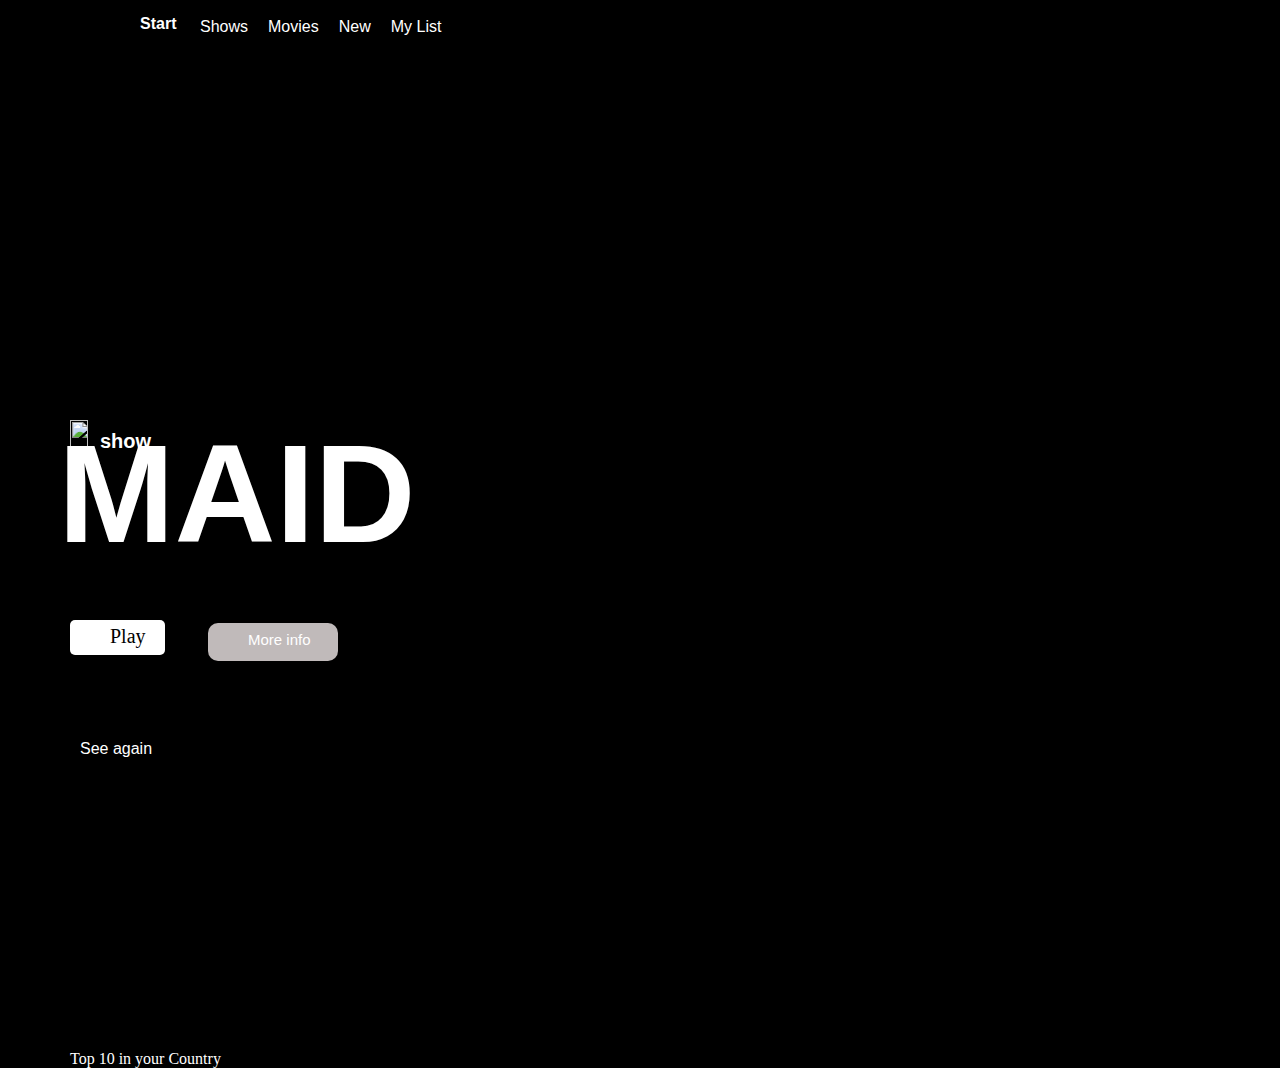
==== netflix.html @ 530c162b "files" ====
<!DOCTYPE html>
<html lang="en">
<head>
    <meta charset="UTF-8">
    <meta name="viewport" content="width=device-width, initial-scale=1.0">
    <title>Document</title>
    <link rel="stylesheet" href="nitflix.css">
</head>
<body>
    <div class="backimg">
        <img src="./netflix-clone-boilerplate/assets/Title-Image.png" alt="">
    </div>
    <div class="icons">
        <img src="./netflix-clone-boilerplate/assets/Search.png" alt="">
        <img src="./netflix-clone-boilerplate/assets/GiftBox.png" alt="">
        <img src="./netflix-clone-boilerplate/assets/NotificationBell.png" alt="">
        <img src="./netflix-clone-boilerplate/assets/ProfileIMG.png" alt="">
        <img src="./netflix-clone-boilerplate/assets/DownArrow.png" alt="">
    </div>
    <div class="linear"></div>
    <div class="title">
        <img src="./netflix-clone-boilerplate/assets/NetflixLogoSvg.png" alt="">
    </div>
    <div class="texttop">
       
        <div>Shows</div>
        <div>Movies</div>
        <div>New</div>
        <div>My List</div>
    </div>
    <div class="start">Start</div>
    <DIV class="mainlogo">
        <img src="./netflix-clone-boilerplate/assets/Netflix_Symbol_RGB 1.png" alt="">
    </DIV>
    <div class="show">
        show
    </div>
    <div class="playimg">
        <img src="./netflix-clone-boilerplate/assets/Play.png" alt="">
    </div>
    <div class="play">
        Play
    </div>
    <div class="vector">
        <img src="./netflix-clone-boilerplate/assets/Vector.png" alt="">
    </div>
    <div class="moreinfo">More info</div>

    <div class="plus">
        <img src="./netflix-clone-boilerplate/assets/Add.png" alt="">
    </div>
    <div class="maid">MAID</div>
    <div class="seeagain">See again</div>
    <div class="arrow">
        <img src="./netflix-clone-boilerplate/assets/ArrowRight.png" alt="">
    </div>
    <div class="topimgg">
        <img src="./netflix-clone-boilerplate/assets/section 1.1.png" alt="">
        <img src="./netflix-clone-boilerplate/assets/section 1.2.png" alt="">
        <img src="./netflix-clone-boilerplate/assets/section 1.3.png" alt="">
        <img src="./netflix-clone-boilerplate/assets/section 1.4.png" alt="">
        <img src="./netflix-clone-boilerplate/assets/section 1.5.png" alt="">
    </div>

    <div class="text1">Top 10 in your Country</div>
    <div class="arrow1">
        <img src="./netflix-clone-boilerplate/assets/ArrowRight.png" alt="">
    </div>
    <div class="text2">Trending now</div>
    <div class="arrow2">
        <img src="./netflix-clone-boilerplate/assets/ArrowRight.png" alt="">
    </div>
    <div class="text3">Sci-fi shows</div>
    <div class="arrow3">
        <img src="./netflix-clone-boilerplate/assets/ArrowRight.png" alt="">
    </div>

    <div class="second">
        <img src="./netflix-clone-boilerplate/assets/Rank - 01.png" alt="">
        <img src="./netflix-clone-boilerplate/assets/Rank - 02.png" alt="">
        <img src="./netflix-clone-boilerplate/assets/Rank - 03.png" alt="">
        <img src="./netflix-clone-boilerplate/assets/Rank - 04.png" alt="">
        <img src="./netflix-clone-boilerplate/assets/Rank - 05.png" alt="">
        <img src="./netflix-clone-boilerplate/assets/Rank - 06.png" alt="">
    </div>

    
</body>
</html>
---- nitflix.css ----
.backimg>img{
    width: 100%;
    position:absolute;
    top: 0px;
    left: 0px;
    z-index: -2;
    background-image: linear-gradient(180deg , rgb(8, 8, 8),rgb(0,0,0));

}
.icons{
    display: flex;
    position: absolute;
    right: 10px;
    top: 10px;
    gap: 20px;

}
.linear{
    position: absolute;
    top: 0px;
    right: 0px;
    width: 100%;
    background-image: linear-gradient(180deg , rgb(8, 8, 8),rgb(0,0,0));
    z-index: 1;
}
.texttop{
    display: flex;
    gap: 20px;
    font-family: sans-serif;

}
.start{
    font-weight: 850;
    font-family: sans-serif;
}
.title>img{
    width: 90px;
    position: absolute;
    top: 15px;
    left: 40px;
}
.start{
    font-family: sans-serif;
    color: white;
    position: absolute;
    top: 15px;
    left: 140px;

}
.texttop{
    font-family: sans-serif;
    color: white;
    position:absolute;
    top: 18px;
    left: 200px;
}

.mainlogo>img{
    width: 18px;
    height: 35px;
    

}
.mainlogo{
    position: absolute;
    top: 420px;
    left: 70px;
    
}
.show{
    color: white;
    font-family: sans-serif;
    position: absolute;
    top: 430px;
    left: 100px;
    font-size: 20px;
    font-weight: 700;

    
}
.maid{
    font-family: sans-serif;
    color: white;
    position: relative;
    font-size: 140px;
    font-weight: 850;
    top: 350px;
    left: 50px;

}
.playimg{
    background-color: white;
    width:95px;
    height: 35px;
    border-radius: 5px;
    position: absolute;
    top: 620px;
    left: 70px;
    display: flex;
    align-items: center;
    
}

.vector{
    position: relative;
    top: 615px;
    left: 190px;
    background-color: rgba(240, 232, 232, 0.799);
    width: 130px;
    height: 38px;
    border-radius: 10px;
    display: flex;
    align-items: center;
    margin-left: 10px;
}
.vector>img{
    width: 15px;
    margin-left: 15px;
}

.playimg>img{
    margin-left: 10px;
}
.play{
    position: absolute;
    top: 625px;
    left: 110px;
    font-size: 20px;


}
.moreinfo{
    color: white;
    font-family: sans-serif;
    font-size: 15px;
    position: relative;
    top: 585px;
    left:240px ;

}

.plus{
    position: absolute;
    right: 5px;
    bottom: 10px;
}

.seeagain{
    position: absolute;
    top: 740px;
    left: 80px;
    font-family: sans-serif;
    color: white;
    
}
.arrow{
    position: relative;
    top: 480px;
    left: 150px;

}
.arrow>img{
    width: 15px;
}

.topimgg{
    position: absolute;
    top: 810px;
    left: 70px;
}
.topimgg>img{
    width: 270px;
    margin: 7px;
}
body{
    background-color: black;
}
.text1{
    position: absolute;
    top: 1050px;
    left: 70px;
    color: white;

}
.arrow{
    position: relative;
    top: 795px;
    left: 230px;

}
.arrow>img{
    width: 15px;
}
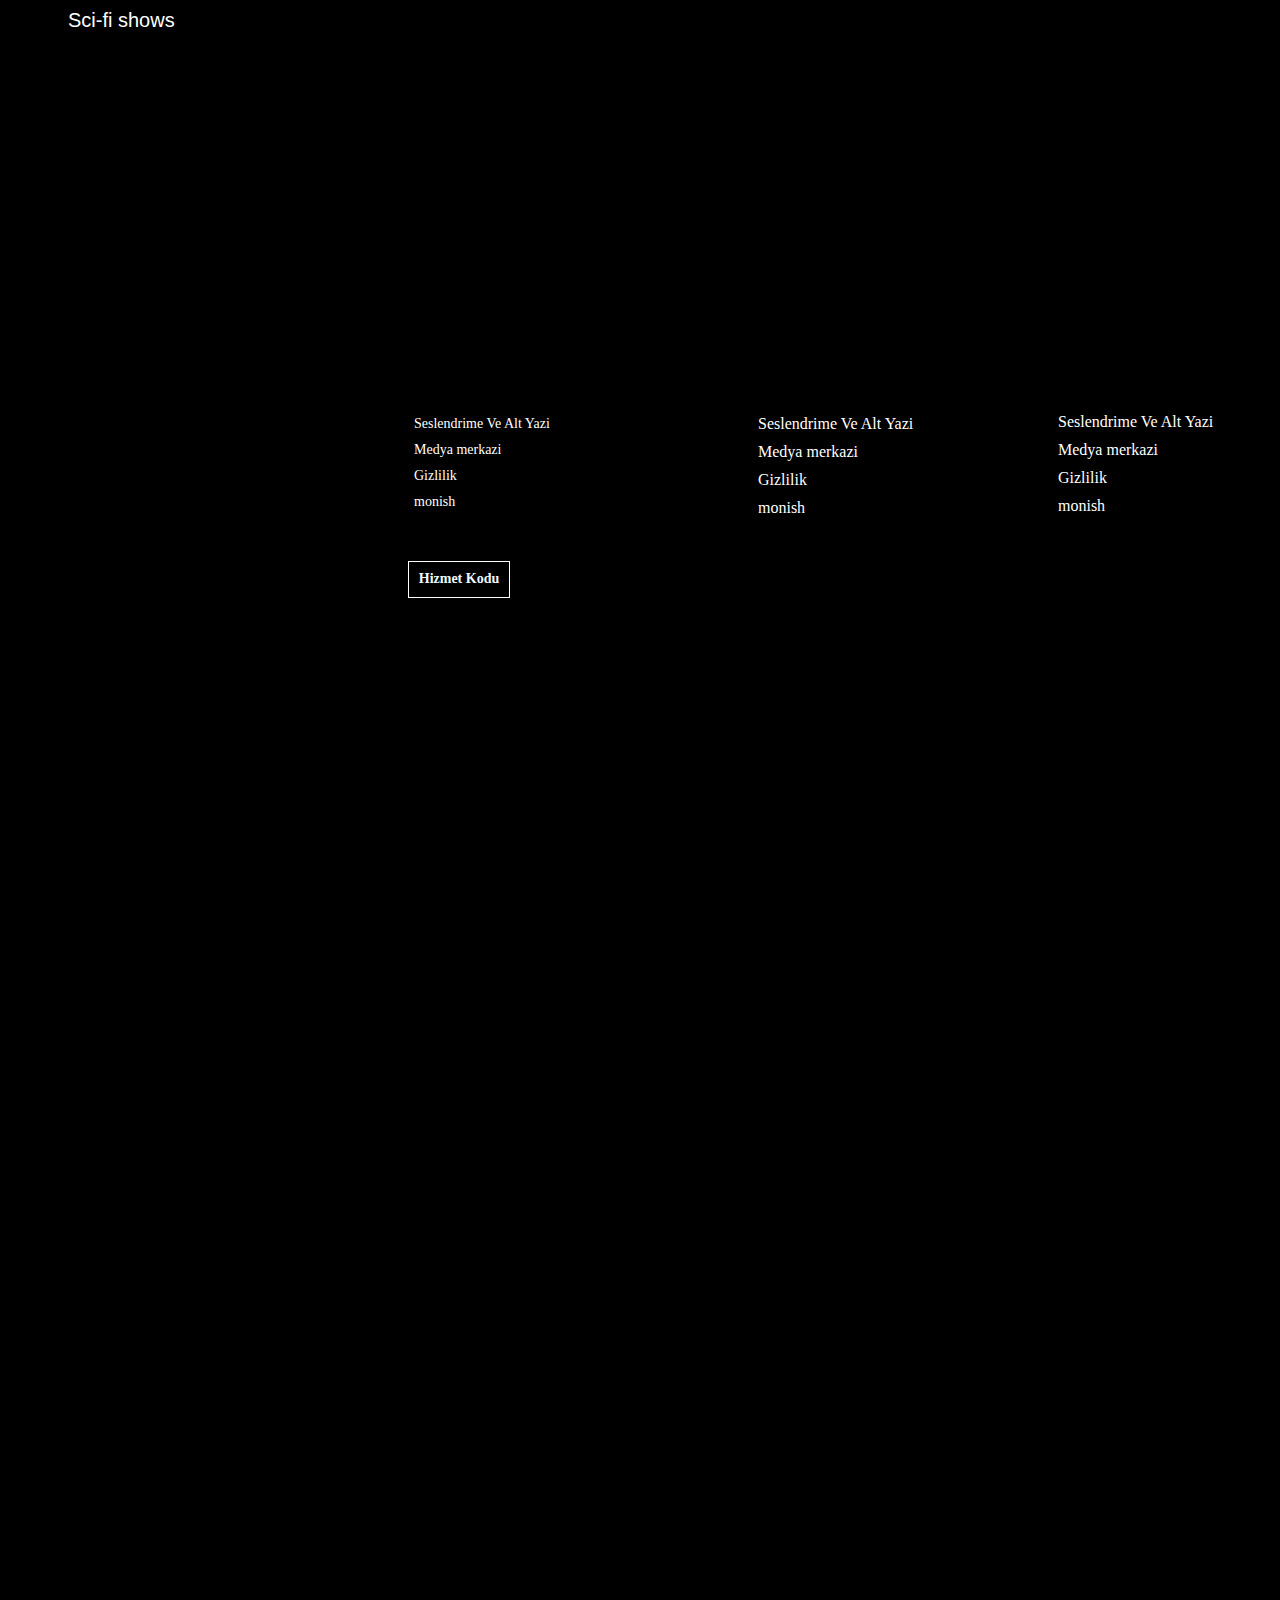
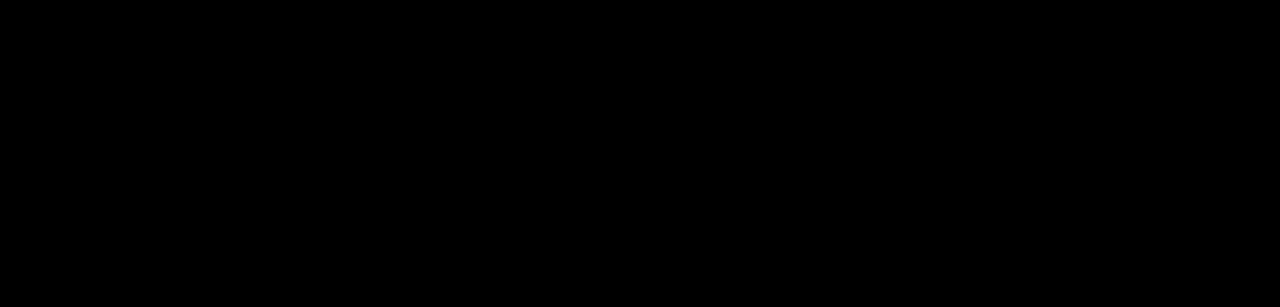
==== commit 25c2c9e5: "aldsald" ====
--- a/netflix.html
+++ b/netflix.html
@@ -7,83 +7,165 @@
     <link rel="stylesheet" href="nitflix.css">
 </head>
 <body>
-    <div class="backimg">
-        <img src="./netflix-clone-boilerplate/assets/Title-Image.png" alt="">
-    </div>
-    <div class="icons">
-        <img src="./netflix-clone-boilerplate/assets/Search.png" alt="">
-        <img src="./netflix-clone-boilerplate/assets/GiftBox.png" alt="">
-        <img src="./netflix-clone-boilerplate/assets/NotificationBell.png" alt="">
-        <img src="./netflix-clone-boilerplate/assets/ProfileIMG.png" alt="">
-        <img src="./netflix-clone-boilerplate/assets/DownArrow.png" alt="">
-    </div>
-    <div class="linear"></div>
+
     <div class="title">
-        <img src="./netflix-clone-boilerplate/assets/NetflixLogoSvg.png" alt="">
-    </div>
-    <div class="texttop">
-       
-        <div>Shows</div>
-        <div>Movies</div>
-        <div>New</div>
-        <div>My List</div>
-    </div>
-    <div class="start">Start</div>
-    <DIV class="mainlogo">
-        <img src="./netflix-clone-boilerplate/assets/Netflix_Symbol_RGB 1.png" alt="">
-    </DIV>
-    <div class="show">
-        show
-    </div>
-    <div class="playimg">
-        <img src="./netflix-clone-boilerplate/assets/Play.png" alt="">
-    </div>
-    <div class="play">
-        Play
-    </div>
-    <div class="vector">
-        <img src="./netflix-clone-boilerplate/assets/Vector.png" alt="">
-    </div>
-    <div class="moreinfo">More info</div>
-
-    <div class="plus">
-        <img src="./netflix-clone-boilerplate/assets/Add.png" alt="">
-    </div>
-    <div class="maid">MAID</div>
-    <div class="seeagain">See again</div>
-    <div class="arrow">
-        <img src="./netflix-clone-boilerplate/assets/ArrowRight.png" alt="">
-    </div>
-    <div class="topimgg">
-        <img src="./netflix-clone-boilerplate/assets/section 1.1.png" alt="">
-        <img src="./netflix-clone-boilerplate/assets/section 1.2.png" alt="">
-        <img src="./netflix-clone-boilerplate/assets/section 1.3.png" alt="">
-        <img src="./netflix-clone-boilerplate/assets/section 1.4.png" alt="">
-        <img src="./netflix-clone-boilerplate/assets/section 1.5.png" alt="">
+        <img src="./assets/Title-Image.png" alt="">
     </div>
 
-    <div class="text1">Top 10 in your Country</div>
-    <div class="arrow1">
-        <img src="./netflix-clone-boilerplate/assets/ArrowRight.png" alt="">
-    </div>
-    <div class="text2">Trending now</div>
-    <div class="arrow2">
-        <img src="./netflix-clone-boilerplate/assets/ArrowRight.png" alt="">
-    </div>
-    <div class="text3">Sci-fi shows</div>
-    <div class="arrow3">
-        <img src="./netflix-clone-boilerplate/assets/ArrowRight.png" alt="">
+    <div class="search">
+        <img src="./assets/Search.png" alt="">
+        <img src="./assets/GiftBox.png" alt="">
+        <img src="./assets/NotificationBell.png" alt="">
+        <img src="./assets/ProfileIMG.png" alt="">
     </div>
 
-    <div class="second">
-        <img src="./netflix-clone-boilerplate/assets/Rank - 01.png" alt="">
-        <img src="./netflix-clone-boilerplate/assets/Rank - 02.png" alt="">
-        <img src="./netflix-clone-boilerplate/assets/Rank - 03.png" alt="">
-        <img src="./netflix-clone-boilerplate/assets/Rank - 04.png" alt="">
-        <img src="./netflix-clone-boilerplate/assets/Rank - 05.png" alt="">
-        <img src="./netflix-clone-boilerplate/assets/Rank - 06.png" alt="">
+    <div class="net">
+        <img src="./assets/NetflixLogoSvg.png" alt="">
+    </div>
+    
+    <div class="start">
+        <ul> 
+            <li>Start</li>
+            <li>Shows</li>
+            <li>Movies</li>
+            <li>New</li>
+            <li>My List</li>
+        </ul>
+       
     </div>
 
+    <div class="logo">
+        <img src="./assets/Netflix_Symbol_RGB 1.png" alt="">
+        <p>SHOW</p>
+    </div>
+
+    <div class="b">
+        <p>MAID</p>
+    </div>
+
+    <div class="play">
+        <img src="./assets/Play.png" alt="">
+    </div>
+
+    <div class="box"></div>
+
+    <div class="e">
+        <img src="./assets/Play.png" alt="">
+        <p>Play</p>
+    </div>
+
+ 
+
+    <div class="s"></div>
+    <div class="see">
+        <p>See again</p>
+        <img src="./assets/ArrowRight.png" alt="">
+    </div>
+
+    <div class="image">
+        <img src="./assets/section 1.1.png" alt="">
+        <img src="./assets/section 1.2.png" alt="">
+        <img src="./assets/section 1.3.png" alt="">
+        <img src="./assets/section 1.4.png" alt="">
+        <img src="./assets/section 1.5.png" alt="">
+    </div>
+
+    <div class="top">
+        <p>Top 10 in your country</p>
+        <img src="./assets/ArrowRight.png" alt="">
+    </div>
+
+    <div class="rank">
+        <img src="./assets/Rank - 01.png" alt="">
+        <img src="./assets/Rank - 02.png" alt="">
+        <img src="./assets/Rank - 03.png" alt="">
+        <img src="./assets/Rank - 04.png" alt="">
+        <img src="./assets/Rank - 05.png" alt="">
+    </div>
+
+    <div class="l">
+        <img src="./assets/section 2.1.png" alt="">
+        <img src="./assets/section 2.2.png" alt="">
+        <img src="./assets/section 2.3.png" alt="">
+        <img src="./assets/section 2.4.png" alt="">
+        <img src="./assets/section 2.5.png" alt="">
+    </div>
+
+
+    <div class="t">
+        <p>Trending Now</p>
+    </div>
+
+    <div class="ol">
+        <img src="./assets/section 3.1.png" alt="">
+        <img src="./assets/section 3.2.png" alt="">
+        <img src="./assets/section 3.3.png" alt="">
+        <img src="./assets/section 3.4.png" alt="">
+        <img src="./assets/section 3.5.png" alt="">
+    </div>
+
+
+    <div class="m">
+        <img src="./assets/section 4.1.png" alt="">
+        <img src="./assets/section 4.2.png" alt="">
+        <img src="./assets/section 4.3.png" alt="">
+        <img src="./assets/section 4.4.png" alt="">
+        <img src="./assets/section 4.5.png" alt="">
+        <p>Sci-fi shows</p>
+
+    </div>
+    <div class="anbu">
+        <img src="./assets/ArrowRight.png" alt="">
+    </div>
+
+    <div class="i">
+        <img src="./assets/ArrowRight.png" alt="">
+    </div>
+     <footer>
+
+        <div class="y">
+            <img src="./assets/facebook.png" alt="">
+            <img src="./assets/instagram.png" alt="">
+            <img src="./assets/twitter.png" alt="">
+            <img src="./assets/youtube.png" alt="">
+        </div>
+
+        <div class="mo">
+            <ul>
+                <li>Seslendrime Ve Alt Yazi </li>
+                <li>Medya merkazi</li>
+                <li>Gizlilik</li>
+                <li>monish</li>
+            </ul>
+        </div>
+
+        <div class="pi">
+            <ul>
+                <li>Seslendrime Ve Alt Yazi </li>
+                <li>Medya merkazi</li>
+                <li>Gizlilik</li>
+                <li>monish</li>
+                
+            </ul>
+        </div>
+
+        <div class="pa">
+            <ul>
+                <li>Seslendrime Ve Alt Yazi </li>
+                <li>Medya merkazi</li>
+                <li>Gizlilik</li>
+                <li>monish</li>
+                
+            </ul>
+        </div>
+        <div class="endbtn">
+            <h1>Hizmet Kodu</h1>
+        </div>
+
+
+
+
+     </footer>
     
 </body>
 </html>--- a/nitflix.css
+++ b/nitflix.css
@@ -1,193 +1,308 @@
-.backimg>img{
+.title>img{
     width: 100%;
-    position:absolute;
-    top: 0px;
-    left: 0px;
-    z-index: -2;
-    background-image: linear-gradient(180deg , rgb(8, 8, 8),rgb(0,0,0));
-
-}
-.icons{
+}
+
+
+
+
+.search>img{
+    position: relative;
+    bottom: 825px;
+    left: 1320px;
+   
+    margin: 8px;
+    width: 20px;
+
+}
+
+.net>img{
+    position: relative;
+    bottom: 850px;
+    width: 100px;
+    height: auto;
+    left: 56px;
+}
+
+
+.start>ul{
+    position: relative;
+    bottom: 890px;
+    left: 145px;
+    font-size: 16px;
+    font-family: Arial, Helvetica, sans-serif;
     display: flex;
-    position: absolute;
-    right: 10px;
-    top: 10px;
-    gap: 20px;
-
-}
-.linear{
-    position: absolute;
-    top: 0px;
-    right: 0px;
-    width: 100%;
-    background-image: linear-gradient(180deg , rgb(8, 8, 8),rgb(0,0,0));
-    z-index: 1;
-}
-.texttop{
-    display: flex;
-    gap: 20px;
-    font-family: sans-serif;
-
-}
-.start{
-    font-weight: 850;
-    font-family: sans-serif;
-}
-.title>img{
+    gap: 15px;
+    color: black;
+    list-style: none;
+
+}
+
+.start>ul>li{
+    font-size: 14px;
+    font-family: Arial, Helvetica, sans-serif;
+
+}
+
+
+.logo>img{
+    position: relative;
+    bottom: 550px;
+    left: 65px;
+    width: 20px;
+}
+
+.logo>p{
+    position: relative;
+    bottom: 600px;
+    left: 100px;
+    color: white;
+    font-size: 20px;
+    font-weight: 400;
+    line-height: 24px;
+    letter-spacing: 5px;
+}
+
+
+.b>p{
+    position: relative;
+    font-size: 100px;
+    bottom: 699px;
+    left: 60px;
+    color: white;
+}
+
+.play>img{
+    position: relative;
+    bottom: 790px;
+    left: 100px;
+
+}
+
+.box{
+    width: 80px;
+    height: 30px;
+    border-radius: 5px;
+    background-color: white;
+    border: 1px solid white;
+    position: relative;
+    bottom: 830px;
+    left: 64px;
+}
+
+
+.e>img{
+    position: relative;
+    bottom: 855px;
+    left: 75px;
+    width: 15px;
+    
+    
+}
+
+.e>p{
+    position: relative;
+    bottom: 888px;
+    left: 100px;
+    font-size: 14px;
+    font-family: Arial, Helvetica, sans-serif;
+}
+
+
+.s{
     width: 90px;
-    position: absolute;
-    top: 15px;
-    left: 40px;
-}
-.start{
-    font-family: sans-serif;
-    color: white;
-    position: absolute;
-    top: 15px;
-    left: 140px;
-
-}
-.texttop{
-    font-family: sans-serif;
-    color: white;
-    position:absolute;
-    top: 18px;
-    left: 200px;
-}
-
-.mainlogo>img{
-    width: 18px;
-    height: 35px;
-    
-
-}
-.mainlogo{
-    position: absolute;
-    top: 420px;
-    left: 70px;
-    
-}
-.show{
-    color: white;
-    font-family: sans-serif;
-    position: absolute;
-    top: 430px;
-    left: 100px;
-    font-size: 20px;
-    font-weight: 700;
-
-    
-}
-.maid{
-    font-family: sans-serif;
-    color: white;
-    position: relative;
-    font-size: 140px;
-    font-weight: 850;
-    top: 350px;
-    left: 50px;
-
-}
-.playimg{
-    background-color: white;
-    width:95px;
-    height: 35px;
+    height: 33px;
+    background-color: rgb(240, 232, 232,0,799);
+    
+    position: relative;
+    bottom: 935px;
     border-radius: 5px;
-    position: absolute;
-    top: 620px;
-    left: 70px;
-    display: flex;
-    align-items: center;
-    
-}
-
-.vector{
-    position: relative;
-    top: 615px;
-    left: 190px;
-    background-color: rgba(240, 232, 232, 0.799);
-    width: 130px;
-    height: 38px;
-    border-radius: 10px;
-    display: flex;
-    align-items: center;
-    margin-left: 10px;
-}
-.vector>img{
+    left: 175px;
+}
+
+
+.see>p{
+    position: relative;
+    bottom: 850px;
+    color: white;
+    left: 66px;
+    font-size: 20px;
+    font-weight: 400;
+    font-family: Arial, Helvetica, sans-serif;
+
+}
+
+.see>img{
+    position: relative;
+    bottom: 889px;
+    left: 159px;
     width: 15px;
-    margin-left: 15px;
-}
-
-.playimg>img{
-    margin-left: 10px;
-}
-.play{
-    position: absolute;
-    top: 625px;
-    left: 110px;
-    font-size: 20px;
-
-
-}
-.moreinfo{
-    color: white;
-    font-family: sans-serif;
-    font-size: 15px;
-    position: relative;
-    top: 585px;
-    left:240px ;
-
-}
-
-.plus{
-    position: absolute;
-    right: 5px;
-    bottom: 10px;
-}
-
-.seeagain{
-    position: absolute;
-    top: 740px;
-    left: 80px;
-    font-family: sans-serif;
-    color: white;
-    
-}
-.arrow{
-    position: relative;
-    top: 480px;
-    left: 150px;
-
-}
-.arrow>img{
+}
+
+
+.image>img{
+    position: relative;
+    bottom: 880px;
+    left: 55px;
+    margin: 12px;
+}
+
+.top>p{
+    position: relative;
+    bottom: 860px;
+    left: 66px;
+    font-size: 20px;
+    font-family: Arial, Helvetica, sans-serif;
+    color: white;
+    font-style: normal;
+    background-color: black;
+
+
+}
+
+.top>img{
+    position: relative;
+    bottom: 898px;
+    left: 273px;
+    background-color: black;
     width: 15px;
-}
-
-.topimgg{
-    position: absolute;
-    top: 810px;
-    left: 70px;
-}
-.topimgg>img{
-    width: 270px;
-    margin: 7px;
-}
+    
+}
+
 body{
     background-color: black;
 }
-.text1{
+
+
+.rank>img{
+    position: relative;
+    bottom: 920px;
+    margin: 90px;
+    width: 110px;
+    right: 80px;
+}
+
+.l>img{
+    position: relative;
+    bottom: 1260px;
+    margin: 98px;
+    left: 20px;
+    width: 96px;
+}
+
+.t>p{
+    position: relative;
+    bottom: 1310px;
+    font-size: 20px;
+    font-family: Arial, Helvetica, sans-serif;
+    font-weight: 400;
+    color: white;
+    left: 60px;
+
+}
+
+.ol>img{
+    position: relative;
+    bottom: 1300px;
+    left: 30px;
+    margin: 30px;
+    width: 236px;
+}
+
+.m>img{
+    position: relative;
+    bottom: 1170px;
+    margin: 30px;
+    width: 230px;
+    left: 30px;
+}
+
+body{
+    overflow-x: hidden;
+}
+
+
+.m>p{
+    color: white;
+    position: relative;
+    bottom: 1410px;
+    left:60px;
+    font-size: 20px;
+    font-family: Arial, Helvetica, sans-serif;
+    font-weight: 400;
+}
+
+.i>img{
+    position: relative;
+    bottom: 1448px;
+    left: 171px;
+    width: 15px;
+}
+
+.y img{
+    background-color: black;
+    margin: 8px;
+    position: relative;
+    bottom: 1100px;
+    left: 400px;
+    font-weight: 100;
+}
+
+.mo ul li{
+    color: white;
+    font-weight: normal;
+    list-style-type: none;
+    position: relative;
+    bottom: 1100px;
+    left: 356px;
+    font-size: 14px;
+    margin: 10px;
+
+}
+
+.pi>ul>li{
+    color: white;
+    list-style-type: none;
+    position: relative;
+    bottom: 1211px;
+    left: 700px;
+    margin: 10px;
+    font-size: 16px;
+    font-weight: normal;
+    
+}
+
+.pa>ul>li{
+    color: white;
+    list-style-type: none;
+    position: relative;
+    bottom: 1331px;
+    left: 1000px;
+    margin: 10px;
+    font-size: 16px;
+    font-weight: normal;
+    display: flex;
+    
+}
+
+
+.endbtn{
+    position: relative;
+    bottom: 1301px;
+    left: 400px;
+    color: aliceblue;
+    font-size: 7px;
+    border: 1px solid white;
+    width: 100px;
+    text-align: center;
+
+}
+
+.anbu{
+    width: 10px;
     position: absolute;
-    top: 1050px;
-    left: 70px;
-    color: white;
-
-}
-.arrow{
-    position: relative;
-    top: 795px;
-    left: 230px;
-
-}
-.arrow>img{
-    width: 15px;
-}+    top: 1250px;
+    left: 200px;
+
+}
+
+
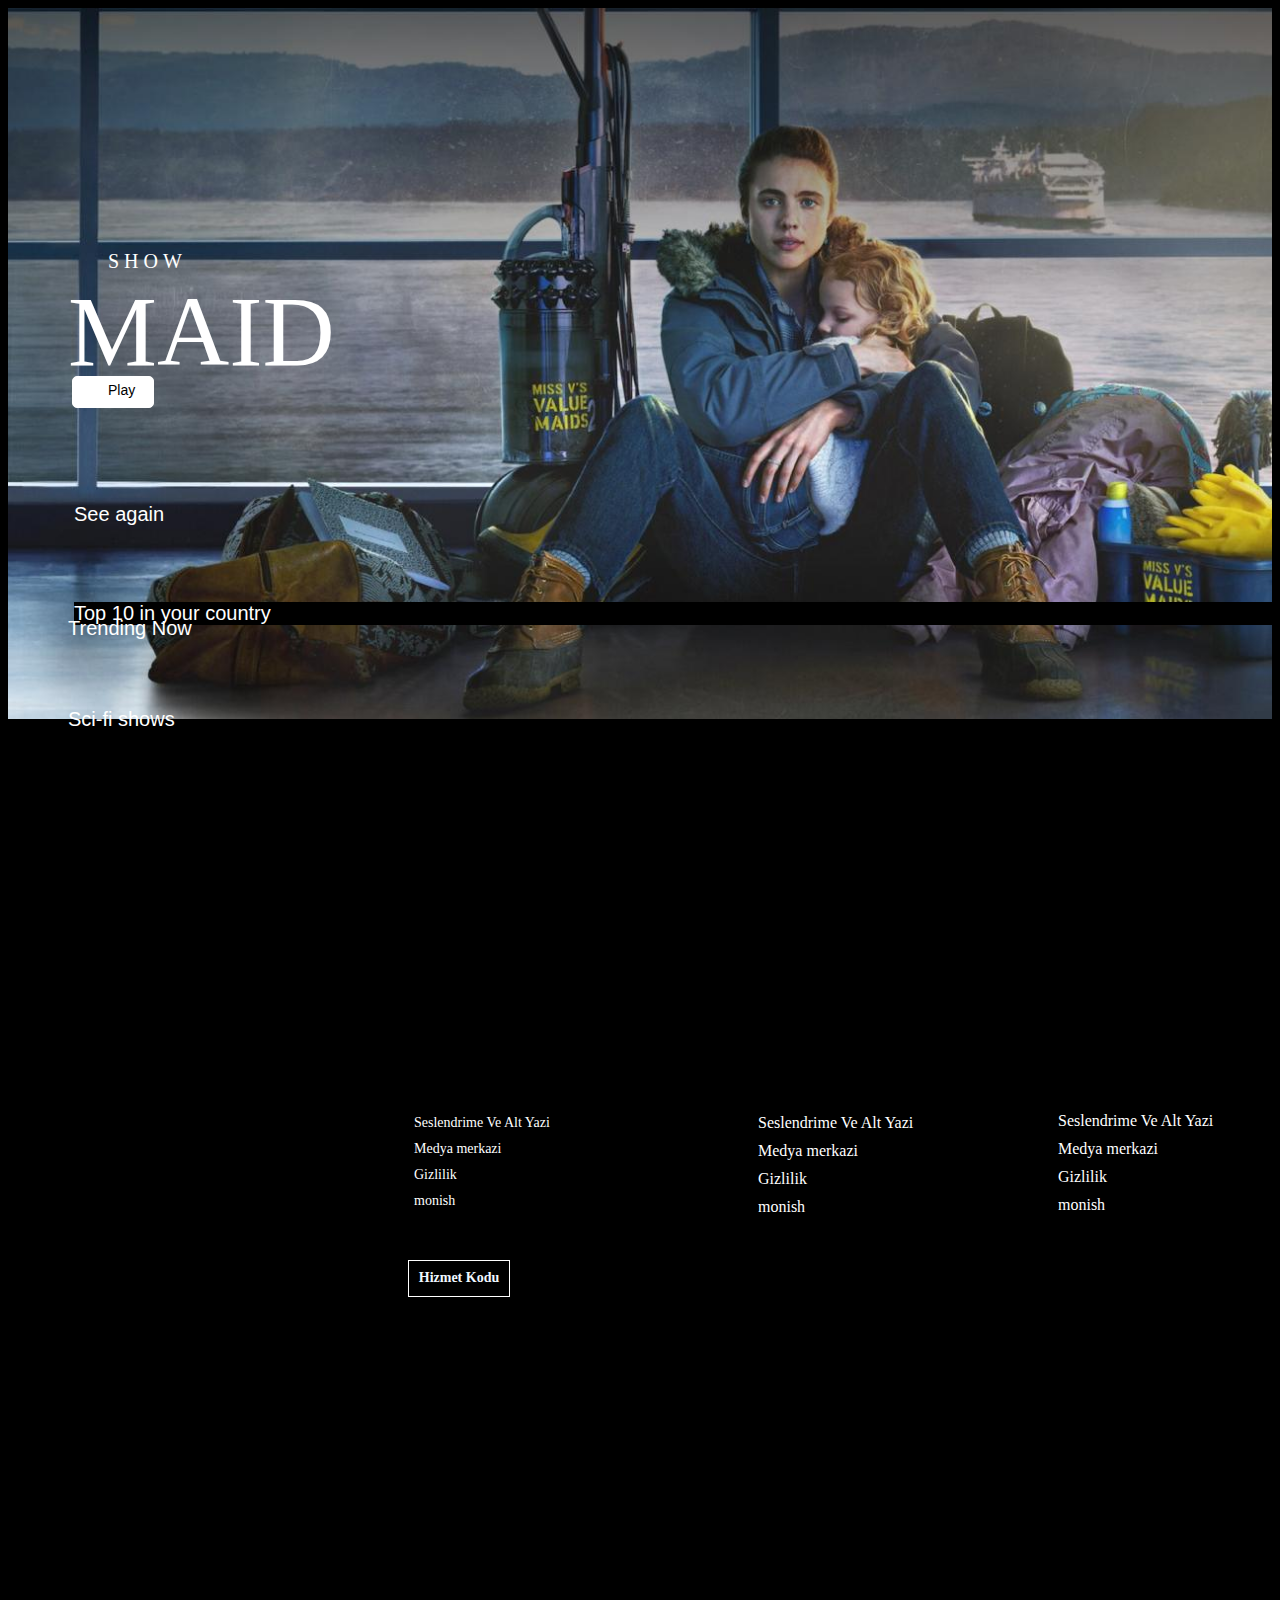
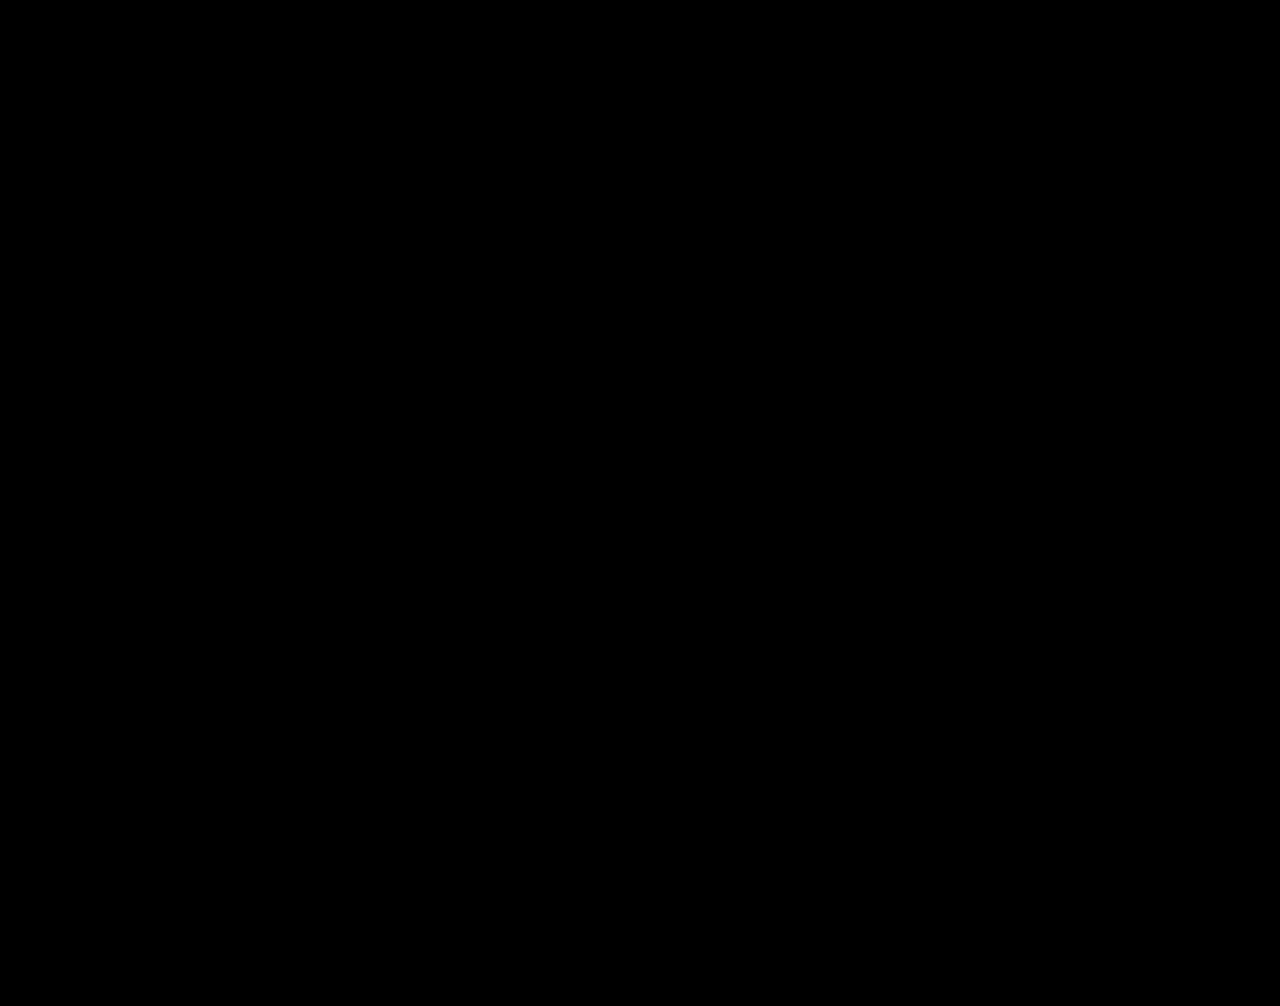
==== commit ce007aa8: "added the bg" ====
--- a/netflix.html
+++ b/netflix.html
@@ -9,7 +9,7 @@
 <body>
 
     <div class="title">
-        <img src="./assets/Title-Image.png" alt="">
+        <img src="./assets/BG.jpeg" alt="">
     </div>
 
     <div class="search">
--- a/nitflix.css
+++ b/nitflix.css
@@ -28,11 +28,11 @@
     position: relative;
     bottom: 890px;
     left: 145px;
-    font-size: 16px;
+    font-size: 17px;
     font-family: Arial, Helvetica, sans-serif;
     display: flex;
     gap: 15px;
-    color: black;
+    color: rgb(255, 255, 255);
     list-style: none;
 
 }
